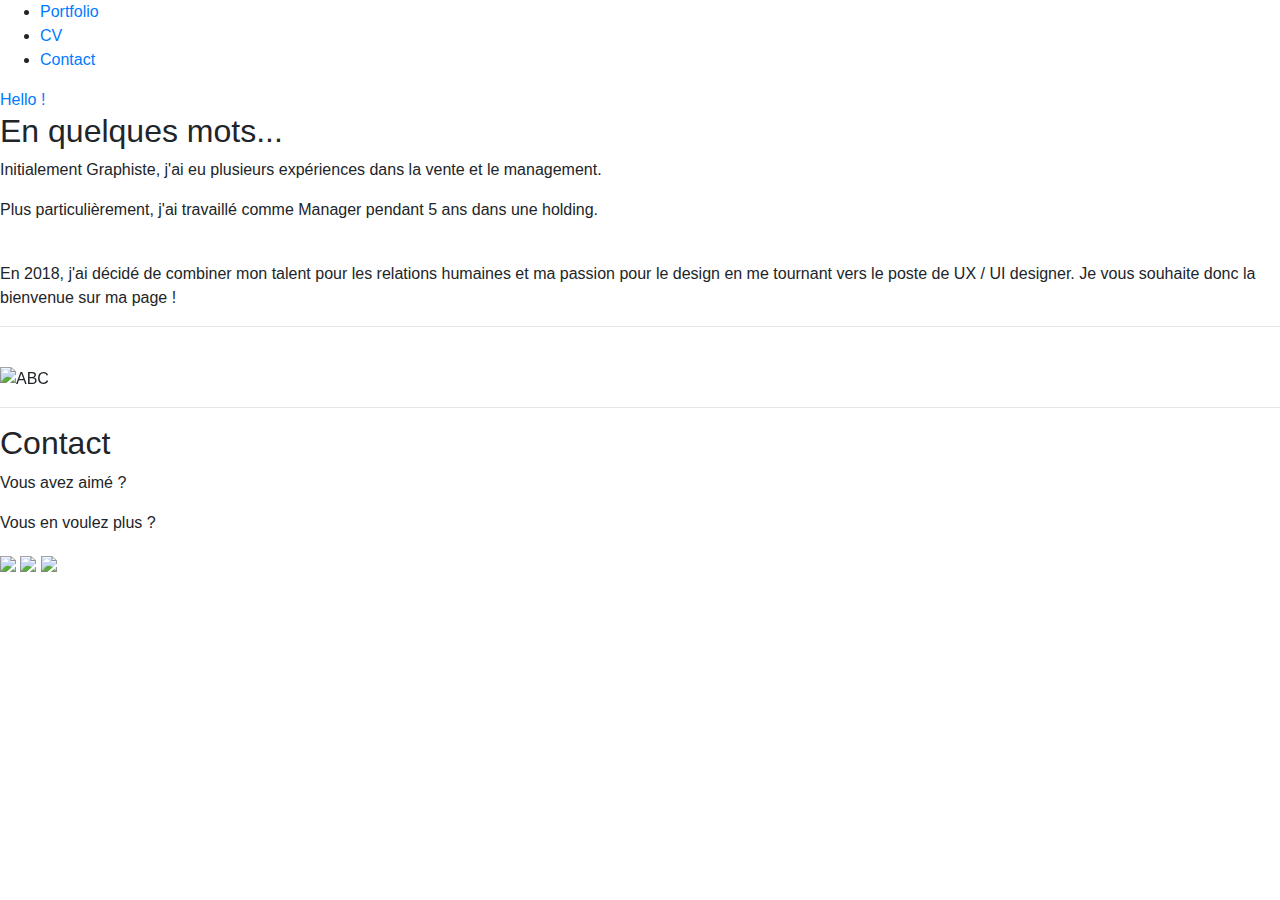
==== index.html @ d4bc22e5 "Add files via upload" ====
<!DOCTYPE html>
<html lang="fr">

<head>
    <meta charset="UTF-8">
    <meta name="viewport" content="width=device-width, initial-scale=1.0">
    <meta http-equiv="X-UA-Compatible" content="ie=edge">
    <title>Antony's Resume</title>

    <!-- Liens google font -->
    <link href="https://fonts.googleapis.com/css?family=Montserrat|Satisfy" rel="stylesheet">

    <!-- Fichier "reset" pour effacer toutes les mises en forme -->
    <link rel="stylesheet" href="./reset.css">

    <link rel="stylesheet" href="https://stackpath.bootstrapcdn.com/bootstrap/4.3.1/css/bootstrap.min.css"
        integrity="sha384-ggOyR0iXCbMQv3Xipma34MD+dH/1fQ784/j6cY/iJTQUOhcWr7x9JvoRxT2MZw1T" crossorigin="anonymous">
    <!-- Fichier de mise en forme -->
    <link rel="stylesheet" href="./landingstyle.css" />
</head>
<div>
    <nav class="wallpaper-landing-page">


        <ul id="nav-bouton">
            <section>
                <li class="NavForme"><a class="RectanglePortfolio" href="#sectionPortfolio">Portfolio</a></li>
            </section>
            <section>
                <li class="NavForme"><a class="RectangleCV" href="./myCV.html" target="_blank">CV</a></li>
            </section>
            <section>
                <li class="NavForme"><a class="RectangleContact" href="#sectionContact">Contact</a>
                </li>
            </section>

        </ul>

    </nav>

</div>
<div>
    <a href="https://www.linkedin.com/in/antonydealmeida/" target="_blank" id="helloAnimation">Hello !</a> </div>

<body>
    <!-- A PROPOS DE MOI  -->
    <h2 class="propos-de-moi">En quelques mots...</h2>
    <section class="texteApropos">
        <p>Initialement Graphiste, j'ai eu plusieurs expériences dans la vente et le management. </p>
        <p>Plus particulièrement, j'ai travaillé comme Manager pendant 5 ans dans une holding. </p><br>
        <p>En 2018, j'ai décidé de combiner mon talent pour les relations humaines et ma passion pour le design en me
            tournant vers le poste de UX / UI designer.

            Je vous souhaite donc la bienvenue sur ma page !</p>
    </section>

    <hr class="Liseret">

    <!-- PORTFOLIO -->
    <!-- <h2 id="sectionPortfolio" class="propos-de-moi">Portfolio</h2>
    <div id="portfolioFlex">
        <div class="boutonVOIR VOIR">
            <img src="./images/photoportfolio.png" class="PhotoPortfolio">
            <div id="sous-section-portfolio1">

                <div>
                    <p class="Projet-Wellness">Projet "Wellness - No Motiv No Gain"</p>
                    <p class="textePortfolio">Dans le cadre de ma formation, j’ai crée une application dans le domaine
                        du
                        bien-être
                        et plus
                        particulièrement du
                        running. Le but était de motiver et d'amuser d’avantage les utilisateurs à faire du running.
                    </p>
                </div>
                <button id="boutonBase"><a id="linkBtn" href="./images/VIDEO NN.mov">VOIR PLUS</a></button>

            </div>
        </div>
    </div> -->
    <br>

    <!-- <div id="portfolioFlex">
        <button id="boutonBase"><a id="linkBtn" href="./images/FINAL VIDEO ABC COMPANY .mov">VOIR PLUS</a></button>
        <div class="boutonVOIR VOIR">
            <img src="./images/Home Page.png" class="PhotoPortfolio">
            <div>
                <p class="Projet-Wellness">Projet "ABC Market"</p>
                <p class="textePortfolio">Dans ce projet, j'ai été mandaté par ABC Company, qui est un supermarché
                    local, pour developper un site e-commerce pour ses clients.
                    Il fallait rester dans une charte simple, ludique et efficace.

                </p>

            </div>
        </div>
    </div> -->

    <div class="bd-example">
        <div id="carouselExampleCaptions" class="carousel slide" data-ride="carousel">
            <ol class="carousel-indicators">
                <li data-target="#carouselExampleCaptions" data-slide-to="0" class="active"></li>
                <li data-target="#carouselExampleCaptions" data-slide-to="1"></li>
                <li data-target="#carouselExampleCaptions" data-slide-to="2"></li>
            </ol>
            <div class="carousel-inner">
                <div class="carousel-item active">
                    <img src="./images/photoportfolio.png" class="d-block w-100 premierSlide" alt="ABC">
                    <div class="carousel-caption d-none d-md-block">
                        <h5>Projet Wellness</h5>
                        <p>Clique pour en voir plus !</p>
                    </div>
                </div>
                <div class="carousel-item">
                    <img src="./images/Home Page.png" class="d-block w-100 premierSlide" alt="Wellness">
                    <div class="carousel-caption d-none d-md-block">
                        <h5>Second slide label</h5>
                        <p>Lorem ipsum dolor sit amet, consectetur adipiscing elit.</p>
                    </div>
                </div>
                <div class="carousel-item">
                    <img src="..." class="d-blockw-100 premierSlide" alt="...">
                    <div class="carousel-caption d-none d-md-block">
                        <h5>Third slide label</h5>
                        <p>Praesent commodo cursus magna, vel scelerisque nisl consectetur.</p>
                    </div>
                </div>
            </div>
            <a class="carousel-control-prev" href="#carouselExampleCaptions" role="button" data-slide="prev">
                <span class="carousel-control-prev-icon" aria-hidden="true"></span>
                <span class="sr-only">Previous</span>
            </a>
            <a class="carousel-control-next" href="#carouselExampleCaptions" role="button" data-slide="next">
                <span class="carousel-control-next-icon" aria-hidden="true"></span>
                <span class="sr-only">Next</span>
            </a>
        </div>
    </div>
    <hr class="Liseret">

    <!-- CONTACT -->
    <h2 id="sectionContact" class="propos-de-moi">Contact</h2>
    <p class="texteApropos">Vous avez aimé ?</p>
    <p class="texteApropos-2">Vous en voulez plus ?</p>
    <div>

    </div>

    <div id="flexMedium">

        <a href="https://medium.com/@dealmeida.antony" target="_blank" id="PhotoMedium"><img
                src="./images/medium.svg"></a>
        <a href="mailto:dealmeida.antony@gmail.com"> <img src="./images/close-envelope.svg" id="PhotoMail"></a>
        <a href="https://www.linkedin.com/in/antonydealmeida/" id="PhotoLinkedin"><img src="./images/linkedin.svg"></a>
    </div>


    <script src="https://code.jquery.com/jquery-3.3.1.slim.min.js"
        integrity="sha384-q8i/X+965DzO0rT7abK41JStQIAqVgRVzpbzo5smXKp4YfRvH+8abtTE1Pi6jizo"
        crossorigin="anonymous"></script>
    <script src="https://cdnjs.cloudflare.com/ajax/libs/popper.js/1.14.7/umd/popper.min.js"
        integrity="sha384-UO2eT0CpHqdSJQ6hJty5KVphtPhzWj9WO1clHTMGa3JDZwrnQq4sF86dIHNDz0W1"
        crossorigin="anonymous"></script>
    <script src="https://stackpath.bootstrapcdn.com/bootstrap/4.3.1/js/bootstrap.min.js"
        integrity="sha384-JjSmVgyd0p3pXB1rRibZUAYoIIy6OrQ6VrjIEaFf/nJGzIxFDsf4x0xIM+B07jRM"
        crossorigin="anonymous"></script>
</body>

</html>
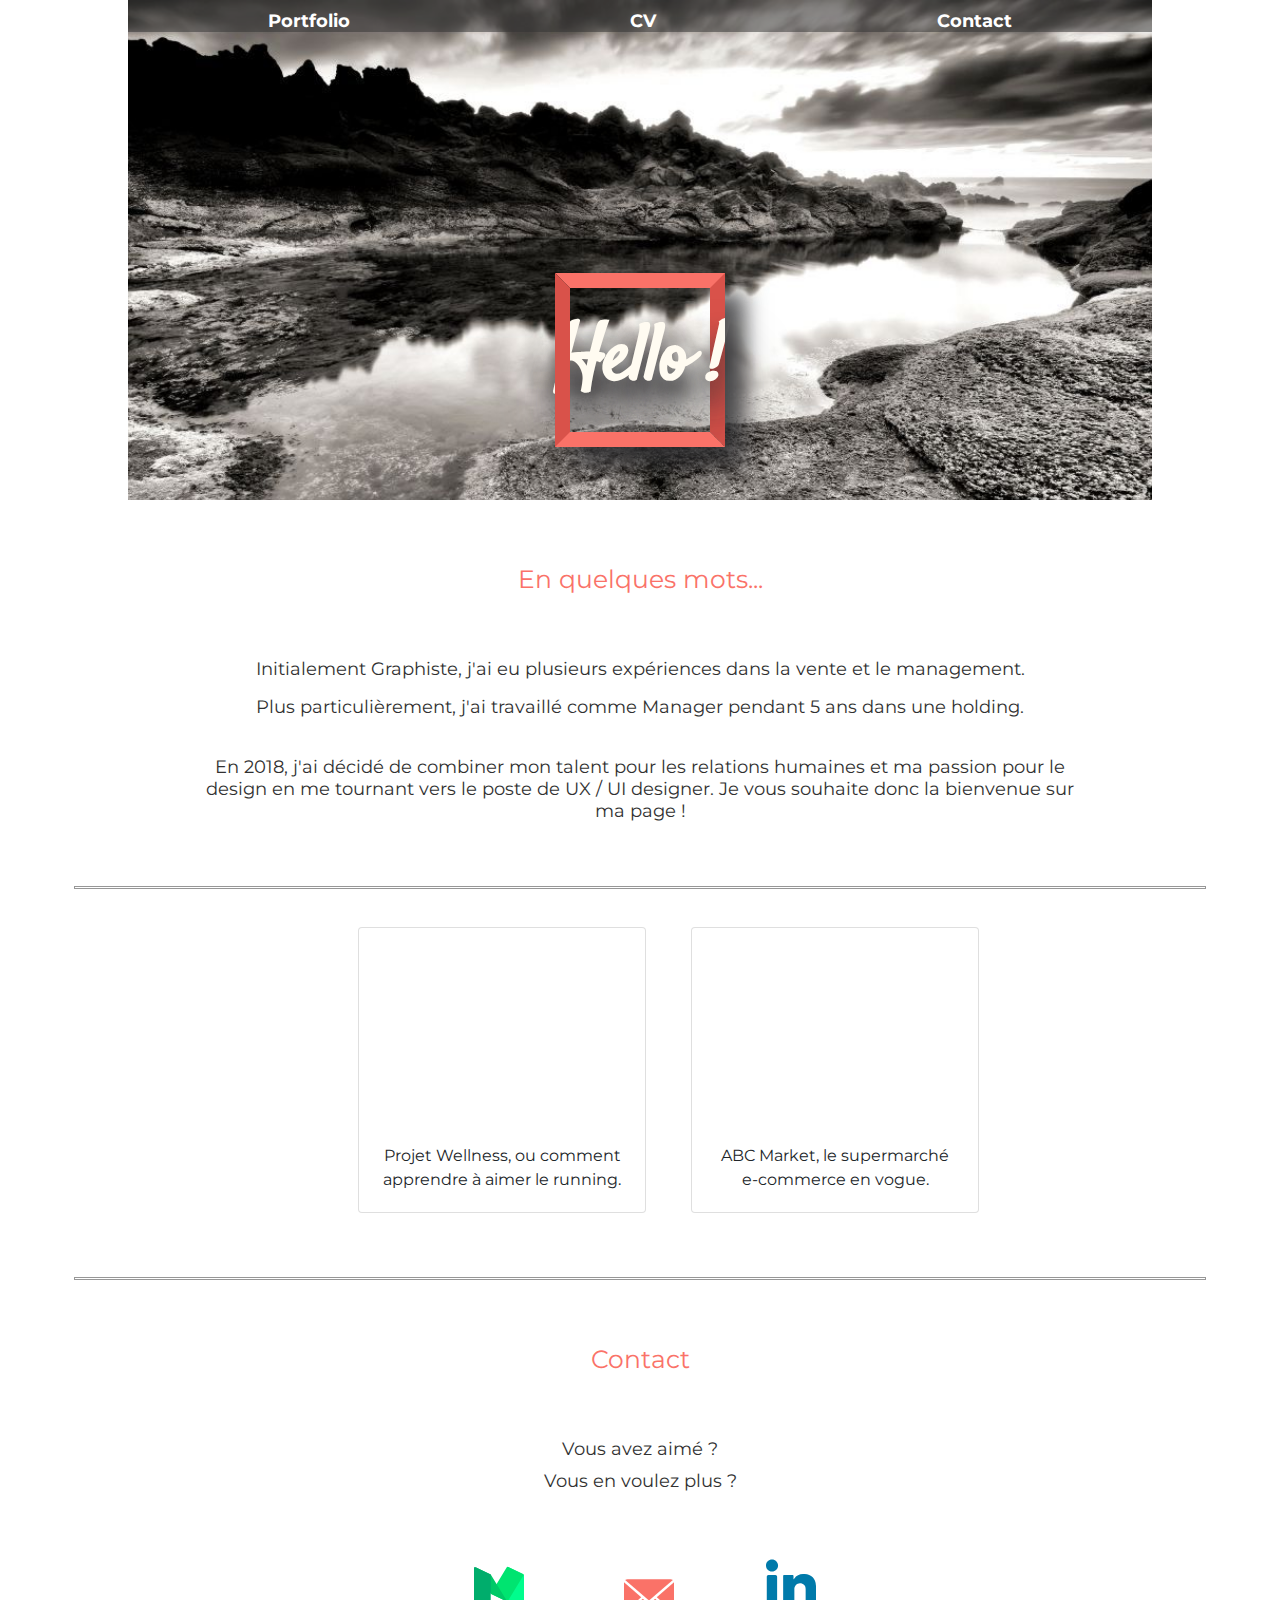
==== commit 9b789051: "Add files via upload" ====
--- a/index.html
+++ b/index.html
@@ -56,6 +56,29 @@
 
     <hr class="Liseret">
 
+
+    <!-- card portfolio -->
+
+    <div id="flexCard">
+        <div class="spacebetween">
+            <div class="card" style="width: 18rem;">
+                <img src="./images/photoportfolio.png" class="card-img-top" alt="Wellness">
+                <div class="card-body">
+                    <p class="card-text">Projet Wellness, ou comment apprendre à aimer le running.
+                    </p>
+                </div>
+            </div>
+        </div>
+        <div class="spacebetween">
+            <div class="card" style="width: 18rem;">
+                <img src="./images/Home Page.png" class="card-img-top" alt="ABCompany">
+                <div class="card-body">
+                    <p class="card-text">ABC Market, le supermarché e-commerce en vogue.</p>
+                </div>
+            </div>
+        </div>
+    </div>
+
     <!-- PORTFOLIO -->
     <!-- <h2 id="sectionPortfolio" class="propos-de-moi">Portfolio</h2>
     <div id="portfolioFlex">
@@ -78,7 +101,7 @@
             </div>
         </div>
     </div> -->
-    <br>
+    <!-- <br> -->
 
     <!-- <div id="portfolioFlex">
         <button id="boutonBase"><a id="linkBtn" href="./images/FINAL VIDEO ABC COMPANY .mov">VOIR PLUS</a></button>
@@ -95,8 +118,8 @@
             </div>
         </div>
     </div> -->
-
-    <div class="bd-example">
+    <!-- CARROUSSEL -->
+    <!-- <div class="bd-example">
         <div id="carouselExampleCaptions" class="carousel slide" data-ride="carousel">
             <ol class="carousel-indicators">
                 <li data-target="#carouselExampleCaptions" data-slide-to="0" class="active"></li>
@@ -106,21 +129,21 @@
             <div class="carousel-inner">
                 <div class="carousel-item active">
                     <img src="./images/photoportfolio.png" class="d-block w-100 premierSlide" alt="ABC">
-                    <div class="carousel-caption d-none d-md-block">
+                    <div class="carousel-caption d-none d-md-block colorCaroussel backgroundCaroussel">
                         <h5>Projet Wellness</h5>
                         <p>Clique pour en voir plus !</p>
                     </div>
                 </div>
                 <div class="carousel-item">
                     <img src="./images/Home Page.png" class="d-block w-100 premierSlide" alt="Wellness">
-                    <div class="carousel-caption d-none d-md-block">
+                    <div class="carousel-caption d-none d-md-block colorCaroussel backgroundCaroussel">
                         <h5>Second slide label</h5>
                         <p>Lorem ipsum dolor sit amet, consectetur adipiscing elit.</p>
                     </div>
                 </div>
                 <div class="carousel-item">
                     <img src="..." class="d-blockw-100 premierSlide" alt="...">
-                    <div class="carousel-caption d-none d-md-block">
+                    <div class="carousel-caption d-none d-md-block colorCaroussel backgroundCaroussel">
                         <h5>Third slide label</h5>
                         <p>Praesent commodo cursus magna, vel scelerisque nisl consectetur.</p>
                     </div>
@@ -135,7 +158,7 @@
                 <span class="sr-only">Next</span>
             </a>
         </div>
-    </div>
+    </div> -->
     <hr class="Liseret">
 
     <!-- CONTACT -->
--- a/landingstyle.css
+++ b/landingstyle.css
@@ -0,0 +1,481 @@
+/* font-family: 'Montserrat', sans-serif;
+font-family: 'Satisfy', cursive; */
+
+body{
+    font-family: 'Montserrat', sans-serif;
+}
+
+/* 
+ul {
+    list-style-type: none;
+    margin: 0;
+    padding: 0;
+    overflow: hidden;
+    background-color: #333;
+    background-size: 5%;
+  } */
+  
+nav{
+    background-image: url("./images/wallpaper\ landing\ page.jpg");
+    background-repeat: no-repeat;
+    background-size: cover;
+    margin: 0 10%;
+}
+
+ul {
+  list-style-type: none;
+  margin: 0;
+  padding: 0;
+  overflow: hidden;
+  background-color: rgba(51, 51, 51, 0.527);
+}
+
+  li {
+    float: center;
+  }
+  
+  li a {
+    display: block;
+    color: white;
+    text-align: center;
+    padding: 14px 16px;
+    text-decoration: none;
+    border: 2px transparent inset;
+
+  }
+  
+  li a:hover {
+    /* background-color: #fa7268; */
+    border: 2px #fa7268 inset;
+  }
+  
+  .RectanglePortfolio {
+    /* width: auto; */
+    height: 10px;
+    border-radius: 5px;
+    /* background-color: rgba(0, 0, 0, 0.5); */
+    /* margin: 5% 5% */
+    
+  }
+
+
+  .RectangleCV {
+    /* width: auto; */
+    height: 10px;
+    border-radius: 5px;
+    /* background-color: rgba(0, 0, 0, 0.5); */
+    /* margin: 5% 0 */
+
+  }
+
+  .RectangleContact {
+    /* width: auto; */
+    height: 10px;
+    border-radius: 5px;
+    /* background-color: rgba(0, 0, 0, 0.5); */
+    /* margin: 5% 5rem 0% 0%; */
+  }
+
+  .Contact {
+    width: 83.5px;
+    height: 18px;
+    font-family: 'Montserrat', sans-serif;
+    font-size: 10px;
+    font-weight: bold;
+    font-style: normal;
+    font-stretch: normal;
+    line-height: normal;
+    letter-spacing: normal;
+    text-align: center;
+    color: #ffffff;
+  }
+
+
+  
+  .wallpaper-landing-page {
+    width: auto;
+    height: 500px;
+    
+}
+
+#nav-bouton{
+  display: flex;
+  flex-direction: row;
+  justify-content: space-around;
+}
+
+.NavForme {
+  /* width: 46px;
+  height: 12px; */
+  font-family: 'Montserrat', sans-serif;
+  font-size: 18px;
+  font-weight: bold;
+  font-style: normal;
+  font-stretch: normal;
+  line-height: 0.7rem;
+  letter-spacing: normal;
+  color: #ffffff;
+}
+
+.Mask {
+    width: 512px;
+    height: 206px;
+    background-color: #d8d8d8;
+  }
+
+  .flexNavUn{
+    display: flex;
+    flex-direction: initial;    
+    justify-content: space-around;
+}
+
+.propos-de-moi {
+  /* width: 148.5px;
+  height: 22px; */
+  font-family: 'Montserrat', sans-serif;
+  font-size: 25px;
+  font-weight: normal;
+  font-style: normal;
+  font-stretch: normal;
+  line-height: normal;
+  letter-spacing: normal;
+  color: #fa7268;
+  text-align: center;
+  margin: 5% 10% 4rem;
+}
+
+.texteApropos {
+  /* width: 437.5px;
+  height: 500px; */
+  font-family: 'Montserrat', sans-serif;
+  font-size: 18px;
+  font-weight: normal;
+  font-style: normal;
+  font-stretch: normal;
+  line-height: normal;
+  letter-spacing: normal;
+  color: #313131;
+  text-align: center;
+  margin: 50px 15% 0;
+
+}
+.texteApropos-2 {
+  /* width: 437.5px;
+  height: 500px; */
+  font-family: 'Montserrat', sans-serif;
+  font-size: 18px;
+  font-weight: normal;
+  font-style: normal;
+  font-stretch: normal;
+  line-height: normal;
+  letter-spacing: normal;
+  color: #313131;
+  text-align: center;
+  margin: 10px 15%;
+
+}
+
+.Liseret {
+  width: 1130px;
+  height: 0.5px;
+  border: solid 0.5px #979797;
+  margin-top: 5%;
+  margin-bottom: 3%
+}
+
+
+
+.PhotoPortfolio {
+  width: 470px;
+  height: 322px;
+  /* order: 1; */
+  margin-left: 10%;
+  opacity: 1;
+}
+
+
+.Projet-Wellness {
+  /* width: 247px;
+  height: 16px; */
+  font-family: 'Montserrat', sans-serif;
+  font-size: 20px;
+  font-weight: bold;
+  font-style: normal;
+  font-stretch: normal;
+  line-height: normal;
+  letter-spacing: normal;
+  color: #FFFFFF;
+  /* order: 2; */
+  /* margin-top: 3%; */
+  text-align: left;
+  margin-left: 3%
+
+  
+}
+
+#portfolioFlex{
+  display: flex;
+  align-items: flex-start;
+
+}
+
+.textePortfolio {
+  font-family: 'Montserrat', sans-serif;
+  font-size: 18px;
+  font-weight: normal;
+  font-style: normal;
+  font-stretch: normal;
+  line-height: normal;
+  letter-spacing: normal;
+  color: #FFFFFF;
+  text-align: justify;
+  margin-top: 3%;
+  margin-left: 3%;
+  margin-right: 18%
+}
+
+/* .boutonVOIR {
+  width: auto;
+  height: auto;
+  border-radius: 5px;
+  background-color: #fa7268;
+  border: #ff8e86 solid;
+  align-self: center;
+  margin-top: 20%; */
+  /* margin-left: 0%;
+  opacity: 1;
+  z-index: -1;
+  -webkit-transition: 1s;
+ position: absolute;
+ padding: 1rem 0;
+ margin-left: 10%;
+ margin-right: 10%;
+ background-color: #fa72686c
+} */
+
+
+.boutonVOIR{
+  display: flex;
+  flex-direction: row
+}
+
+.VOIR {
+  /* width: 87.5px;
+  height: 15px; */
+  font-family: 'Montserrat', sans-serif;
+  font-size: 20px;
+  /* font-weight: 600; */
+  line-height: 1rem;
+  font-style: normal;
+  font-stretch: normal;
+  /* vertical-align: middle; */
+  letter-spacing: normal;
+  text-align: center;
+  color: #ffffff;
+  
+}
+ 
+.premierSlide {
+  padding: 0 20vw;
+  
+} 
+.carousel-control-prev-icon{
+  color: #313131
+}
+
+.bd-example{
+  margin: 0 10vw;
+  padding: 10px 0;
+  /* background-color: rgba(248, 196, 192, 0.6); */
+}
+.carousel-control-next{
+  background-color: #31313169;
+  width: 20px;
+  border-radius: 20px
+  
+}
+
+.carousel-control-prev{
+  background-color: #31313169;
+  width: 20px;
+  border-radius: 20px
+
+}
+
+.colorCaroussel{
+  color: #313131;
+
+}
+
+.backgroundCaroussel{
+  background-color: #31313171;
+  height: 40px;
+}
+
+#sous-section-portfolio1{
+  display: flex;
+  flex-direction: column;
+}
+
+#linkBtn{
+  color: #313131;
+}
+
+.card-text{
+  font-family: 'Montserrat', sans-serif;
+  text-align: center
+}
+
+#flexCard{
+  display: flex;
+  align-content: space-between;
+  margin: 0 28%;
+}
+.spacebetween{
+  margin: 0 8% 0 0
+}
+
+.card:hover{
+  background-color: #fa726857;
+
+}
+
+.card-img-top{
+  z-index: -1
+}
+
+/* #boutonBase:hover + .boutonVOIR{
+background-color: #ff8e86;
+opacity: 0;
+} */
+
+/* #boutonBase:hover +  .boutonVOIR >.PhotoPortfolio{
+opacity: 0;
+} */
+
+#boutonBase{
+margin: 15% 42%;
+/* margin-bottom: 15%; */
+font-family: 'Montserrat', sans-serif;
+font-size: 16px;
+padding: 15px 32px;
+color: #313131;
+border: #ff8e86 solid;
+border-radius: 10px;
+/* align-items: center */
+/* box-shadow: 2px 2px 2px rgba(46, 46, 49, 0.411); */
+}
+
+#boutonBase:hover{
+  opacity: 0;
+  margin-top: 15%;
+  transition-duration: 0.5s;
+
+}
+
+
+
+#PhotoMail{
+  width: 50px;
+  height: 50px;
+   margin-left: 200%;
+  margin-top: 140%;
+
+}
+
+#flexMail{
+  display: flex;
+  align-content: center;
+}
+
+#medium{
+  font-family: 'Montserrat', sans-serif;
+  font-size: 18px;
+  font-weight: normal;
+  font-style: normal;
+  font-stretch: normal;
+  line-height: normal;
+  letter-spacing: normal;
+  color: #313131;
+  text-align: center;
+  margin-top: 5%;
+  /* margin-left: 0% */
+  
+}
+
+#PhotoMedium{
+  width: 50px;
+  height: 41px;
+  margin-left: 37%;
+  margin-top: 4.8%;
+
+}
+
+#flexMedium{
+  display: flex;
+  align-content: center;
+}
+
+#PhotoLinkedin{
+  width: 50px;
+  height: 41px;
+  margin-left: 15%;
+  margin-top: 4.5%;
+  margin-bottom: 2%
+
+}
+
+@keyframes tipsy {
+  0% {
+    transform: translateX(-50%) translateY(-50%) rotate(0deg);
+  }
+  
+  100% {
+    transform: translateX(-50%) translateY(-50%) rotate(360deg);
+  }
+}
+
+body {
+  font-family: 'Satisfy', cursive;
+    /* background-color: #2e2e31; */
+}
+
+#helloAnimation {
+  color: #fffbf1;
+  text-shadow: 0 20px 25px #2e2e31, 0 40px 60px #2e2e31;
+  font-size: 80px;
+  font-weight: bold;
+  text-decoration: none;
+  letter-spacing: -3px;
+  margin: 0;
+  position: absolute;
+  top: 40%;
+  left: 50%;
+  transform: translateX(-50%) translateY(-50%);
+}
+
+#helloAnimation:before,
+#helloAnimation:after {
+  content: '';
+  padding: .9em .4em;
+  position: absolute;
+  left: 50%;
+  width: 100%;
+  top: 50%;
+  display: block;
+  border: 15px solid red;
+  transform: translateX(-50%) translateY(-50%) rotate(0deg);
+  animation: 10s infinite alternate ease-in-out tipsy;
+}
+
+#helloAnimation:before {
+  border-color: #fa7268 #d9524a rgba(0, 0, 0, 0) rgba(0, 0, 0, 0);
+  z-index: -1;
+}
+
+#helloAnimation:after {
+  border-color: rgba(0, 0, 0, 0) rgba(0, 0, 0, 0) #fa7268 #d9524a;
+  box-shadow: 20px 20px 20px rgba(46, 46, 49, .8);
+}
+
+
